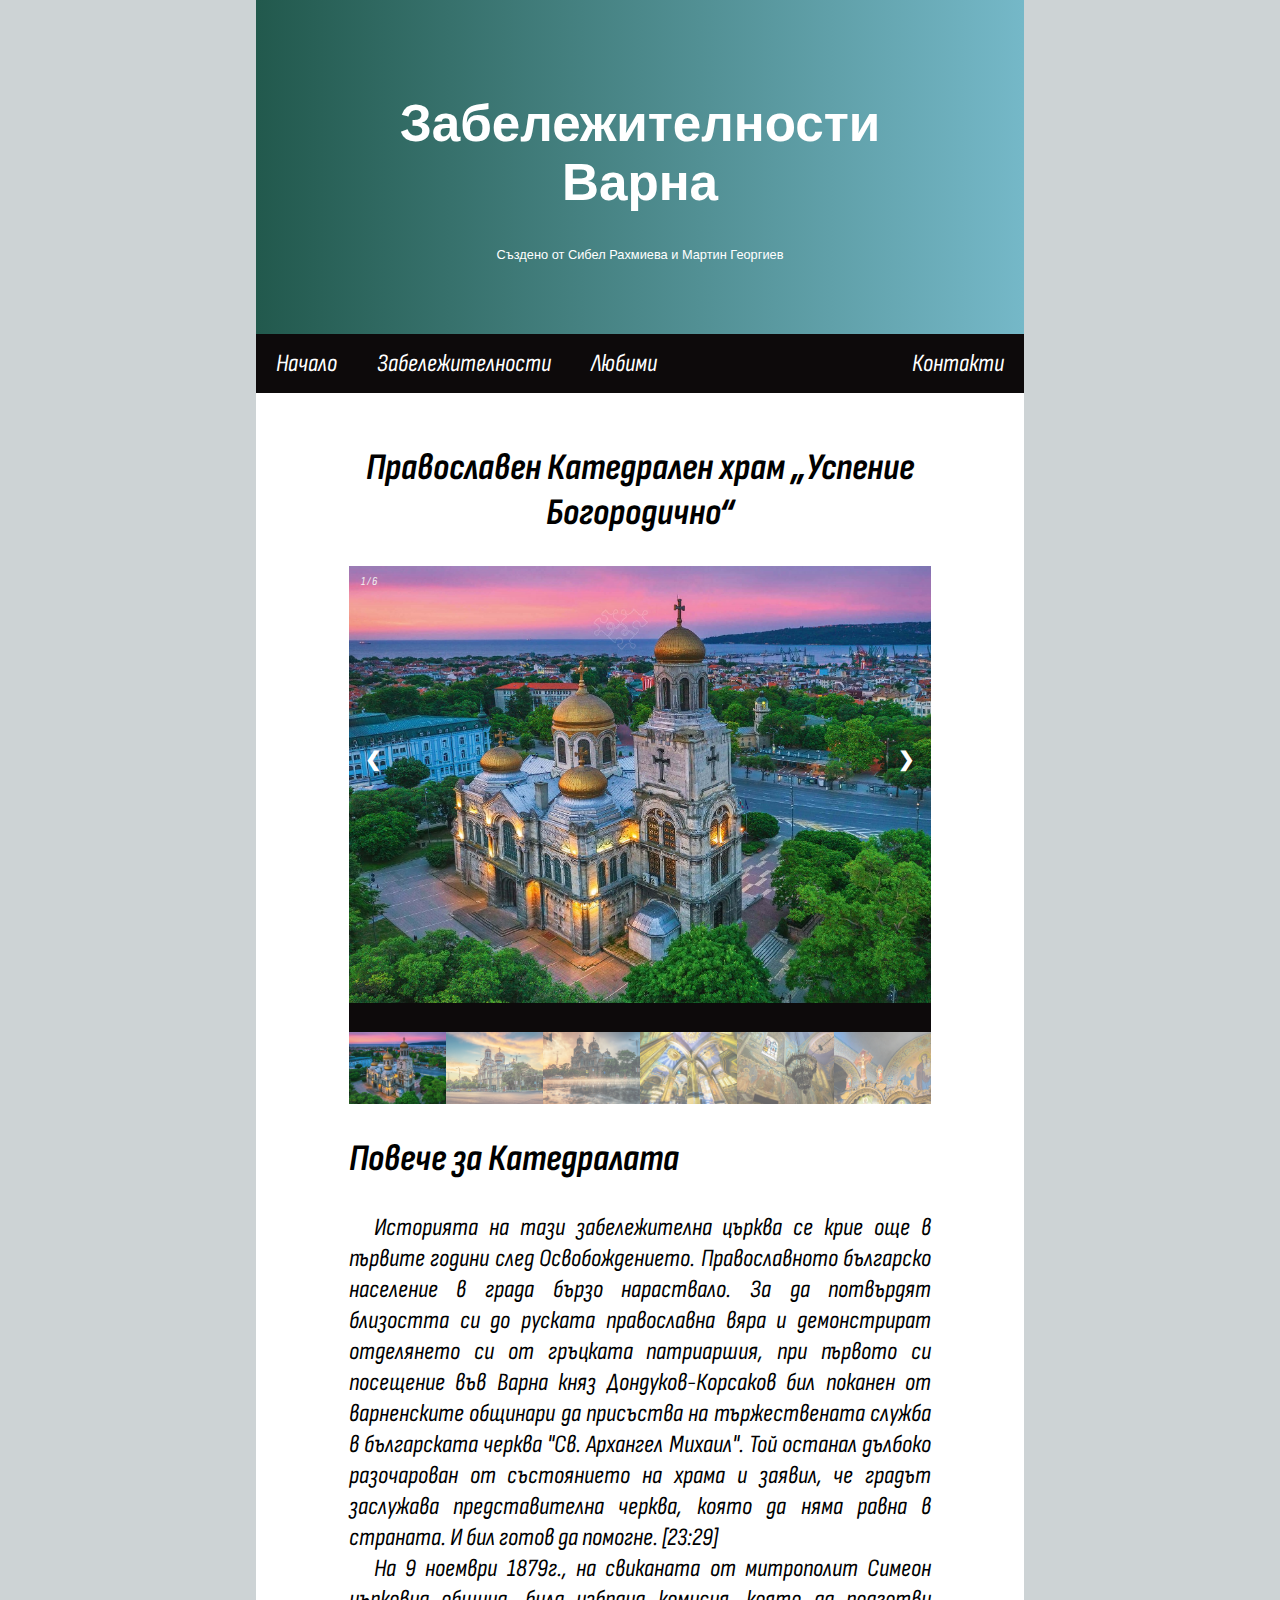
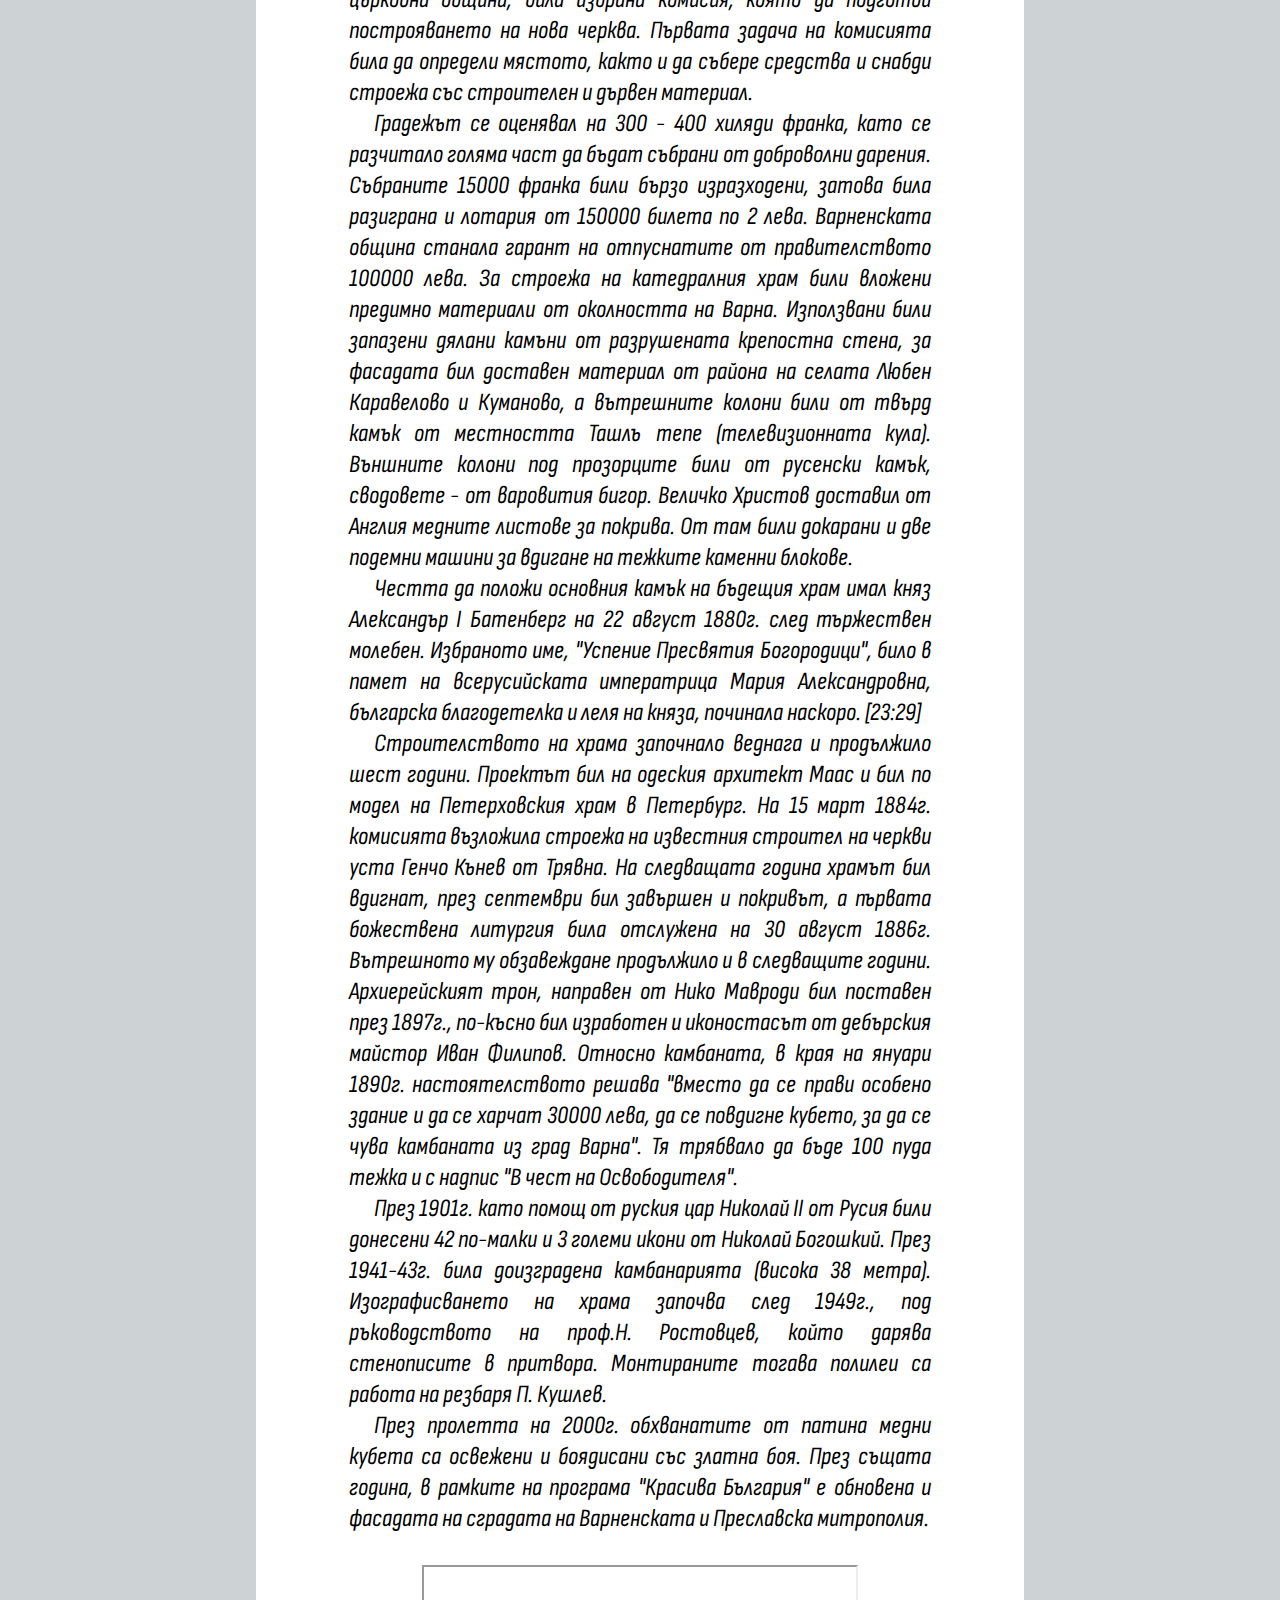
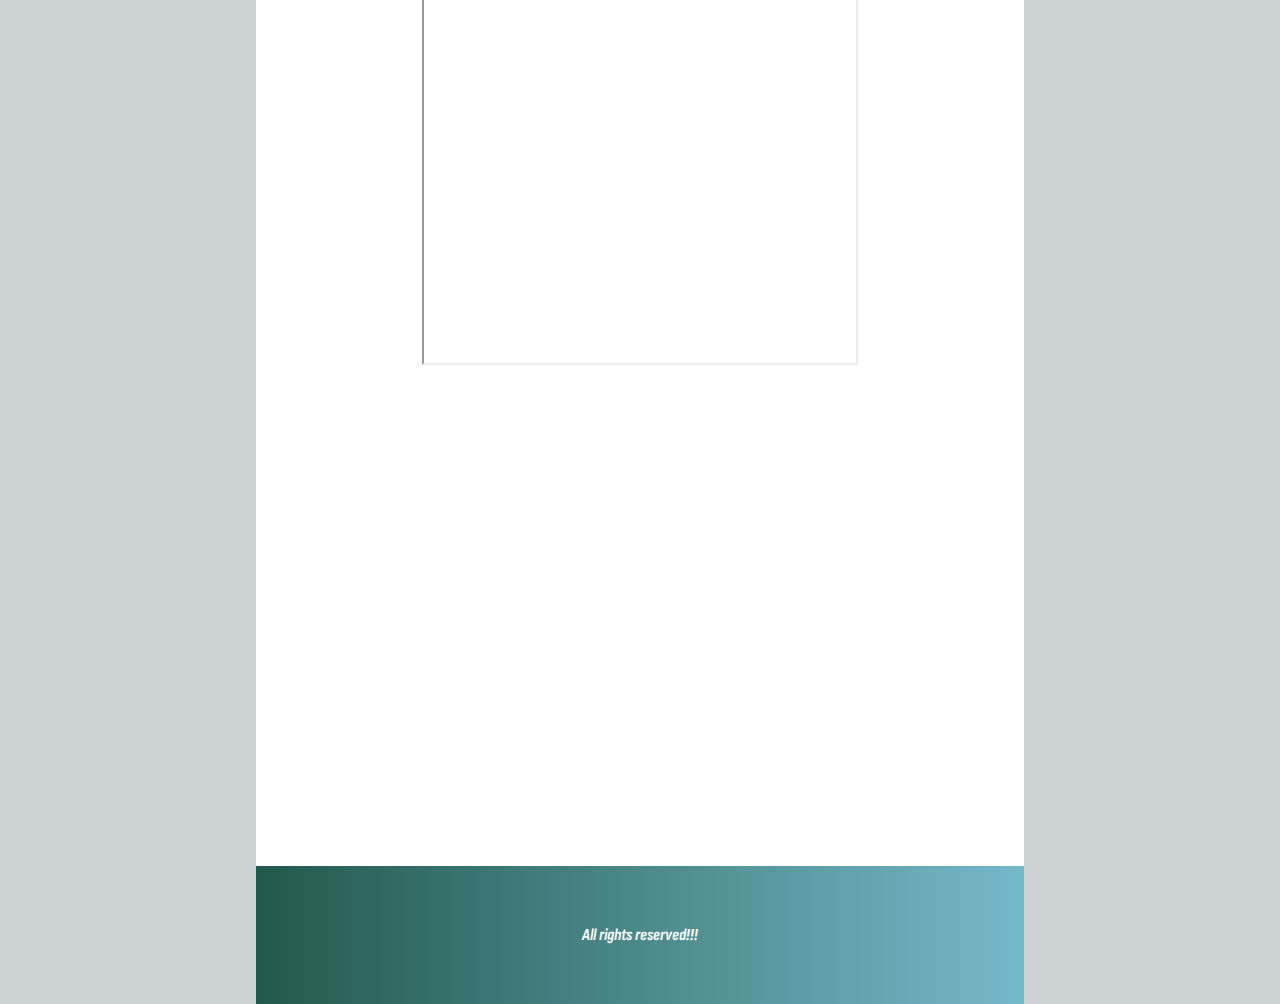
==== Katedrala.html @ 40baf92f "Забележителности" ====
<div style="display:none;">xample</div>
<!DOCTYPE html>
<html lang="en">
<head>
<title>Page Title</title>
<meta charset="UTF-8">
<meta name="viewport" content="width=device-width, initial-scale=1">
<link rel="stylesheet" href="MainCSS.css">
<link rel="stylesheet" href="KPKTR.css">
</head>
<style>
    * {
        box-sizing: border-box;
    }
</style>
<body>

<div class="header">
  <h1>Забележителности Варна</h1>
  <p>Създено от Сибел Рахмиева и Мартин Георгиев</p>
</div>

<div class="navbar">
  <a href="Main.html">Начало</a>
  <a href="#">Забележителности</a>
  <a href="#">Любими</a>
  <a href="Contacts.html" class="right">Контакти</a>
</div>

  
  <div class="main">
        <h2 style="text-align:center">Православен Катедрален храм „Успение Богородично“</h2>

    <div class="container">
      <div class="mySlides">
        <div class="numbertext">1 / 6</div>
        <img src="Katedralata/katedrala1ob.jpg" style="width:100%">
      </div>

      <div class="mySlides">
        <div class="numbertext">2 / 6</div>
        <img src="Katedralata/katedrala2ob1.jpg" style="width:100%">
      </div>

      <div class="mySlides">
        <div class="numbertext">3 / 6</div>
        <img src="Katedralata/katedrala3ob1.jpg" style="width:100%">
      </div>
        
      <div class="mySlides">
        <div class="numbertext">4 / 6</div>
        <img src="Katedralata/katedrala4ob1.jpg" style="width:100%">
      </div>

      <div class="mySlides">
        <div class="numbertext">5 / 6</div>
        <img src="Katedralata/katedrala5ob1.jpg" style="width:100%">
      </div>
        
      <div class="mySlides">
        <div class="numbertext">6 / 6</div>
        <img src="Katedralata/katedrala6ob1.jpg" style="width:100%">
      </div>
        
      <a class="prev" onclick="plusSlides(-1)">❮</a>
      <a class="next" onclick="plusSlides(1)">❯</a>

      <div class="caption-container">
        <p id="caption"></p>
      </div>

      <div class="row">
        <div class="column">
          <img class="demo cursor" src="Katedralata/katedrala1ob.jpg" style="width:100%" onclick="currentSlide(1)">
        </div>
        <div class="column">
          <img class="demo cursor" src="Katedralata/katedrala2ob1.jpg" style="width:100%" onclick="currentSlide(2)">
        </div>
        <div class="column">
          <img class="demo cursor" src="Katedralata/katedrala3ob1.jpg" style="width:100%" onclick="currentSlide(3)">
        </div>
        <div class="column">
          <img class="demo cursor" src="Katedralata/katedrala4ob1.jpg" style="width:100%" onclick="currentSlide(4)">
        </div>
        <div class="column">
          <img class="demo cursor" src="Katedralata/katedrala5ob1.jpg" style="width:100%" onclick="currentSlide(5)">
        </div>    
        <div class="column">
          <img class="demo cursor" src="Katedralata/katedrala6ob1.jpg" style="width:100%" onclick="currentSlide(6)">
        </div>
      </div>
    </div>
    <div class="text">
      <h2>Повече за Катедралата</h2>
      &emsp;Историята на тази забележителна църква се крие още в първите години след Освобождението. Православното българско население в града бързо нараствало. За да потвърдят близостта си до руската православна вяра и демонстрират отделянето си от гръцката патриаршия, при първото си посещение във Варна княз Дондуков-Корсаков бил поканен от варненските общинари да присъства на тържествената служба в българската черква "Св. Архангел Михаил". Той останал дълбоко разочарован от състоянието на храма и заявил, че градът заслужава представителна черква, която да няма равна в страната. И бил готов да помогне.
      [23:29]
      <br>&emsp;На 9 ноември 1879г., на свиканата от митрополит Симеон църковна община, била избрана комисия, която да подготви построяването на нова черква. Първата задача на комисията била да определи мястото, както и да събере средства и снабди строежа със строителен и дървен материал.
      
      <br>&emsp;Градежът се оценявал на 300 - 400 хиляди франка, като се разчитало голяма част да бъдат събрани от доброволни дарения. Събраните 15000 франка били бързо изразходени, затова била разиграна и лотария от 150000 билета по 2 лева. Варненската община станала гарант на отпуснатите от правителството 100000 лева. За строежа на катедралния храм били вложени предимно материали от околността на Варна. Използвани били запазени дялани камъни от разрушената крепостна стена, за фасадата бил доставен материал от района на селата Любен Каравелово и Куманово, а вътрешните колони били от твърд камък от местността Ташлъ тепе (телевизионната кула). Външните колони под прозорците били от русенски камък, сводовете - от варовития бигор. Величко Христов доставил от Англия медните листове за покрива. От там били докарани и две подемни машини за вдигане на тежките каменни блокове.
      
      <br>&emsp;Честта да положи основния камък на бъдещия храм имал княз Александър І Батенберг на 22 август 1880г. след тържествен молебен. Избраното име, "Успение Пресвятия Богородици", било в памет на всерусийската императрица Мария Александровна, българска благодетелка и леля на княза, починала наскоро.
      [23:29]
      <br>&emsp;Строителството на храма започнало веднага и продължило шест години. Проектът бил на одеския архитект Маас и бил по модел на Петерховския храм в Петербург. На 15 март 1884г. комисията възложила строежа на известния строител на черкви уста Генчо Кънев от Трявна. На следващата година храмът бил вдигнат, през септември бил завършен и покривът, а първата божествена литургия била отслужена на 30 август 1886г. Вътрешното му обзавеждане продължило и в следващите години. Архиерейският трон, направен от Нико Мавроди бил поставен през 1897г., по-късно бил изработен и иконостасът от дебърския майстор Иван Филипов. Относно камбаната, в края на януари 1890г. настоятелството решава "вместо да се прави особено здание и да се харчат 30000 лева, да се повдигне кубето, за да се чува камбаната из град Варна". Тя трябвало да бъде 100 пуда тежка и с надпис "В чест на Освободителя".
      
      <br>&emsp;През 1901г. като помощ от руския цар Николай ІІ от Русия били донесени 42 по-малки и 3 големи икони от Николай Богошкий. През 1941-43г. била доизградена камбанарията (висока 38 метра). Изографисването на храма започва след 1949г., под ръководството на проф.Н. Ростовцев, който дарява стенописите в притвора. Монтираните тогава полилеи са работа на резбаря П. Кушлев.
      
      <br>&emsp;През пролетта на 2000г. обхванатите от патина медни кубета са освежени и боядисани със златна боя. През същата година, в рамките на програма "Красива България" е обновена и фасадата на сградата на Варненската и Преславска митрополия.
    </div>
    <br>
    <div class="video">
      <iframe width="60%" height="400px" src="https://www.youtube.com/embed/X_Yso9br3H8">
      </iframe>
    </div>
    <br>
    <div class="map" style="text-align: center;">
        <iframe src="https://www.google.com/maps/embed?pb=!1m18!1m12!1m3!1d2908.200100634223!2d27.907688215555847!3d43.205292179139164!2m3!1f0!2f0!3f0!3m2!1i1024!2i768!4f13.1!3m3!1m2!1s0x40a4538ad56d557b%3A0x912c9c9aa2bd3908!2z0JrQsNGC0LXQtNGA0LDQu9CwICLQodCy0LXRgtC-INCj0YHQv9C10L3QuNC1INCR0L7Qs9C-0YDQvtC00LjRh9C90L4iLCA5MDAwINCl0YDQuNGB0YLQviDQkdC-0YLQtdCyLCDQktCw0YDQvdCw!5e0!3m2!1sbg!2sbg!4v1673738706077!5m2!1sbg!2sbg" width="80%" height="50%" frameborder="0" style="border:0;" allowfullscreen="" aria-hidden="false" tabindex="0"></iframe>
    </div>
  </div>

<div class="footer">
  <h6>All rights reserved!!!</h6>
</div>

<script>
  let slideIndex = 1;
  showSlides(slideIndex);
  
  function plusSlides(n) {
    showSlides(slideIndex += n);
  }
  
  function currentSlide(n) {
    showSlides(slideIndex = n);
  }
  
  function showSlides(n) {
    let i;
    let slides = document.getElementsByClassName("mySlides");
    let dots = document.getElementsByClassName("demo");
    if (n > slides.length) {slideIndex = 1}
    if (n < 1) {slideIndex = slides.length}
    for (i = 0; i < slides.length; i++) {
      slides[i].style.display = "none";
    }
    for (i = 0; i < dots.length; i++) {
      dots[i].className = dots[i].className.replace(" active", "");
    }
    slides[slideIndex-1].style.display = "block";
    dots[slideIndex-1].className += " active";
  }
  </script>

</body>
</html>
---- MainCSS.css ----
@font-face {
    font-family: "CustomFont";
    src: url(Pattaya-Regular.ttf);
  }

  @font-face {
    font-family: "CustomFont2";
    src: url(SofiaSansCondensed-Italic-VariableFont_wght.ttf);
  }
/* Style the body */
body {
  font-family: "CustomFont2", Arial, Helvetica, sans-serif;
  font-size: 25px;
  margin: auto;
  width: 60%;
  background-color: #CDD3D5;
}

/* Header/logo Title */
.header {
  font-family: "CustomFont", Arial, Helvetica, sans-serif;
  padding: 60px;
  text-align: center;
  background: rgb(34,89,77);
  background: linear-gradient(90deg, rgba(34,89,77,1) 0%, rgba(117,184,200,1) 100%);
  color: white;
}

/* Increase the font size of the heading */
.header h1 {
  font-size: 4vw;
}
.header p{
    font-size: 1vw;
}
/* Sticky navbar - toggles between relative and fixed, depending on the scroll position. It is positioned relative until a given offset position is met in the viewport - then it "sticks" in place (like position:fixed). The sticky value is not supported in IE or Edge 15 and earlier versions. However, for these versions the navbar will inherit default position */
.navbar {
  overflow: hidden;
  background-color: #0D0A0B;
  position: sticky;
  top: 0;
}

/* Style the navigation bar links */
.navbar a {
  float: left;
  display: block;
  color: white;
  text-align: center;
  padding: 14px 20px;
  text-decoration: none;
}


/* Right-aligned link */
.navbar a.right {
  float: right;
}

/* Change color on hover */
.navbar a:hover {
  background-color: #ddd;
  color: #0D0A0B;
}

/* Active/current link */
.navbar a.active {
  background-color: #506C64;
  color: white;
}

/* Main column */
.main {   
  background-color: white;
  padding: 20px;
}

.zab{
  display: flex;
  flex-wrap: wrap;
}
.left1{
    flex:30%;
    padding: 1%;
}
.right1{
    flex:70%;
    padding: 1%;
}
button{
    font-family: "CustomFont2", Arial, Helvetica, sans-serif;
    background: rgb(34,89,77);
    background: linear-gradient(90deg, rgba(34,89,77,1) 0%, rgba(117,184,200,1) 100%);
    border-radius: 4px;
    bottom: 0;
    right: 0;
    color:white;
    width: 25%;
    height: 15%;
    border-style: none;
    font-size: 20px;
    float: right;
    font-weight: bold;
}
button:hover{
    opacity: 80%;
}

.footer {
  padding: 20px;
  color:white;
  text-align: center;
  background: rgb(34,89,77);
  background: linear-gradient(90deg, rgba(34,89,77,1) 0%, rgba(117,184,200,1) 100%);
}

@media screen and (max-width: 1400px) {
    .zab {   
      flex-direction: column;
    }
  }

/* Responsive layout - when the screen is less than 400px wide, make the navigation links stack on top of each other instead of next to each other */
@media screen and (max-width: 1100px) {
  .navbar a {
    float: none;
    width: 100%;
  }
}
---- KPKTR.css ----
img {
    vertical-align: middle;
  }
  
  /* Position the image container (needed to position the left and right arrows) */
  .container {
    position: relative;
    width: 80%;
    margin: auto;
  }
  
  /* Hide the images by default */
  .mySlides {
    display: none;
  }
  
  /* Add a pointer when hovering over the thumbnail images */
  .cursor {
    cursor: pointer;
  }
  
  /* Next & previous buttons */
  .prev,
  .next {
    cursor: pointer;
    position: absolute;
    top: 40%;
    width: auto;
    padding: 16px;
    margin-top: -50px;
    color: white;
    font-weight: bold;
    font-size: 20px;
    border-radius: 0 3px 3px 0;
    user-select: none;
    -webkit-user-select: none;
  }
  
  /* Position the "next button" to the right */
  .next {
    right: 0;
    border-radius: 3px 0 0 3px;
  }
  
  /* On hover, add a black background color with a little bit see-through */
  .prev:hover,
  .next:hover {
    background-color: rgba(0, 0, 0, 0.8);
  }
  
  /* Number text (1/3 etc) */
  .numbertext {
    color: #f2f2f2;
    font-size: 12px;
    padding: 8px 12px;
    position: absolute;
    top: 0;
  }
  
  /* Container for image text */
  .caption-container {
    text-align: center;
    background-color: #0D0A0B;
    padding: 2px 16px;
    color: white;
  }
  .text{
    width: 80%;
    margin:auto;
    text-align: justify;
    text-justify: inter-word;
  }
  .video{
    text-align: center;
  }
  .row:after {
    content: "";
    display: table;
    clear: both;
  }
  
  /* Six columns side by side */
  .column {
    float: left;
    width: 16.66%;
  }
  
  /* Add a transparency effect for thumnbail images */
  .demo {
    opacity: 0.6;
  }
  
  .active,
  .demo:hover {
    opacity: 1;
  }
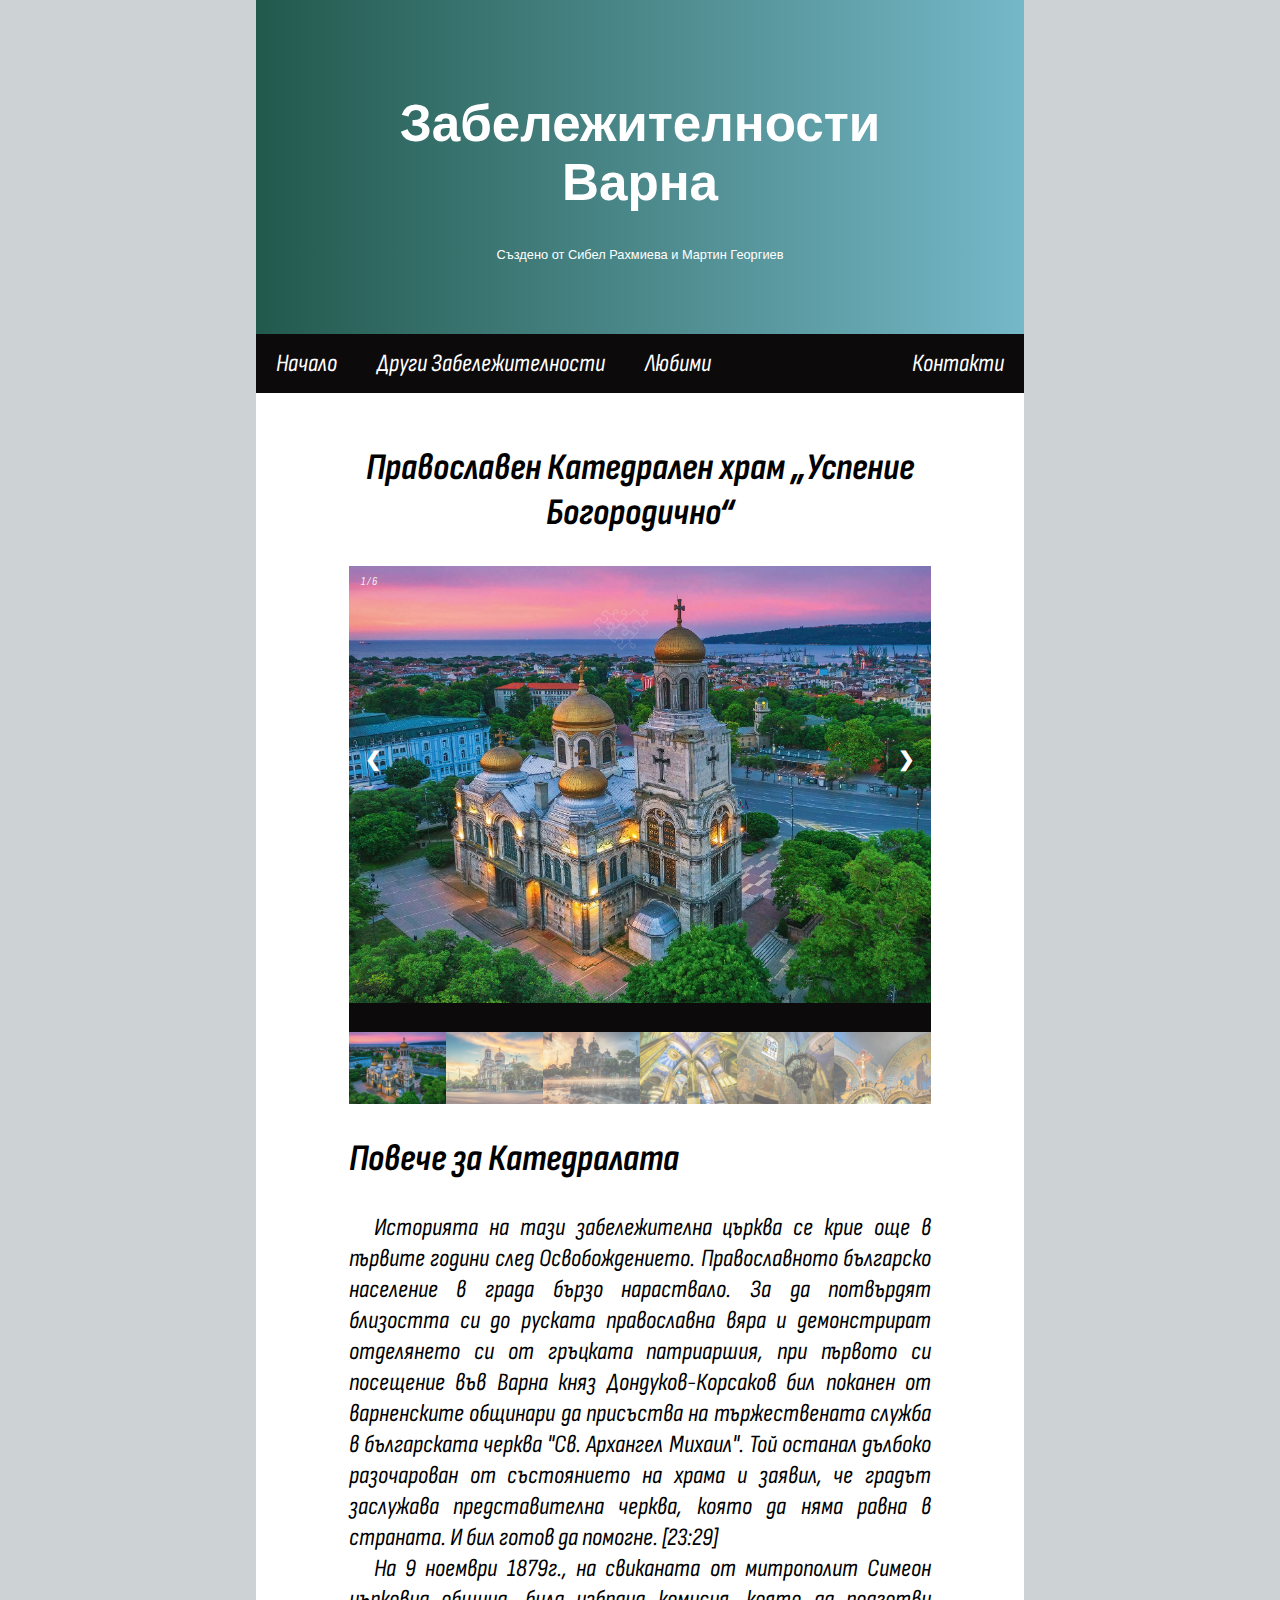
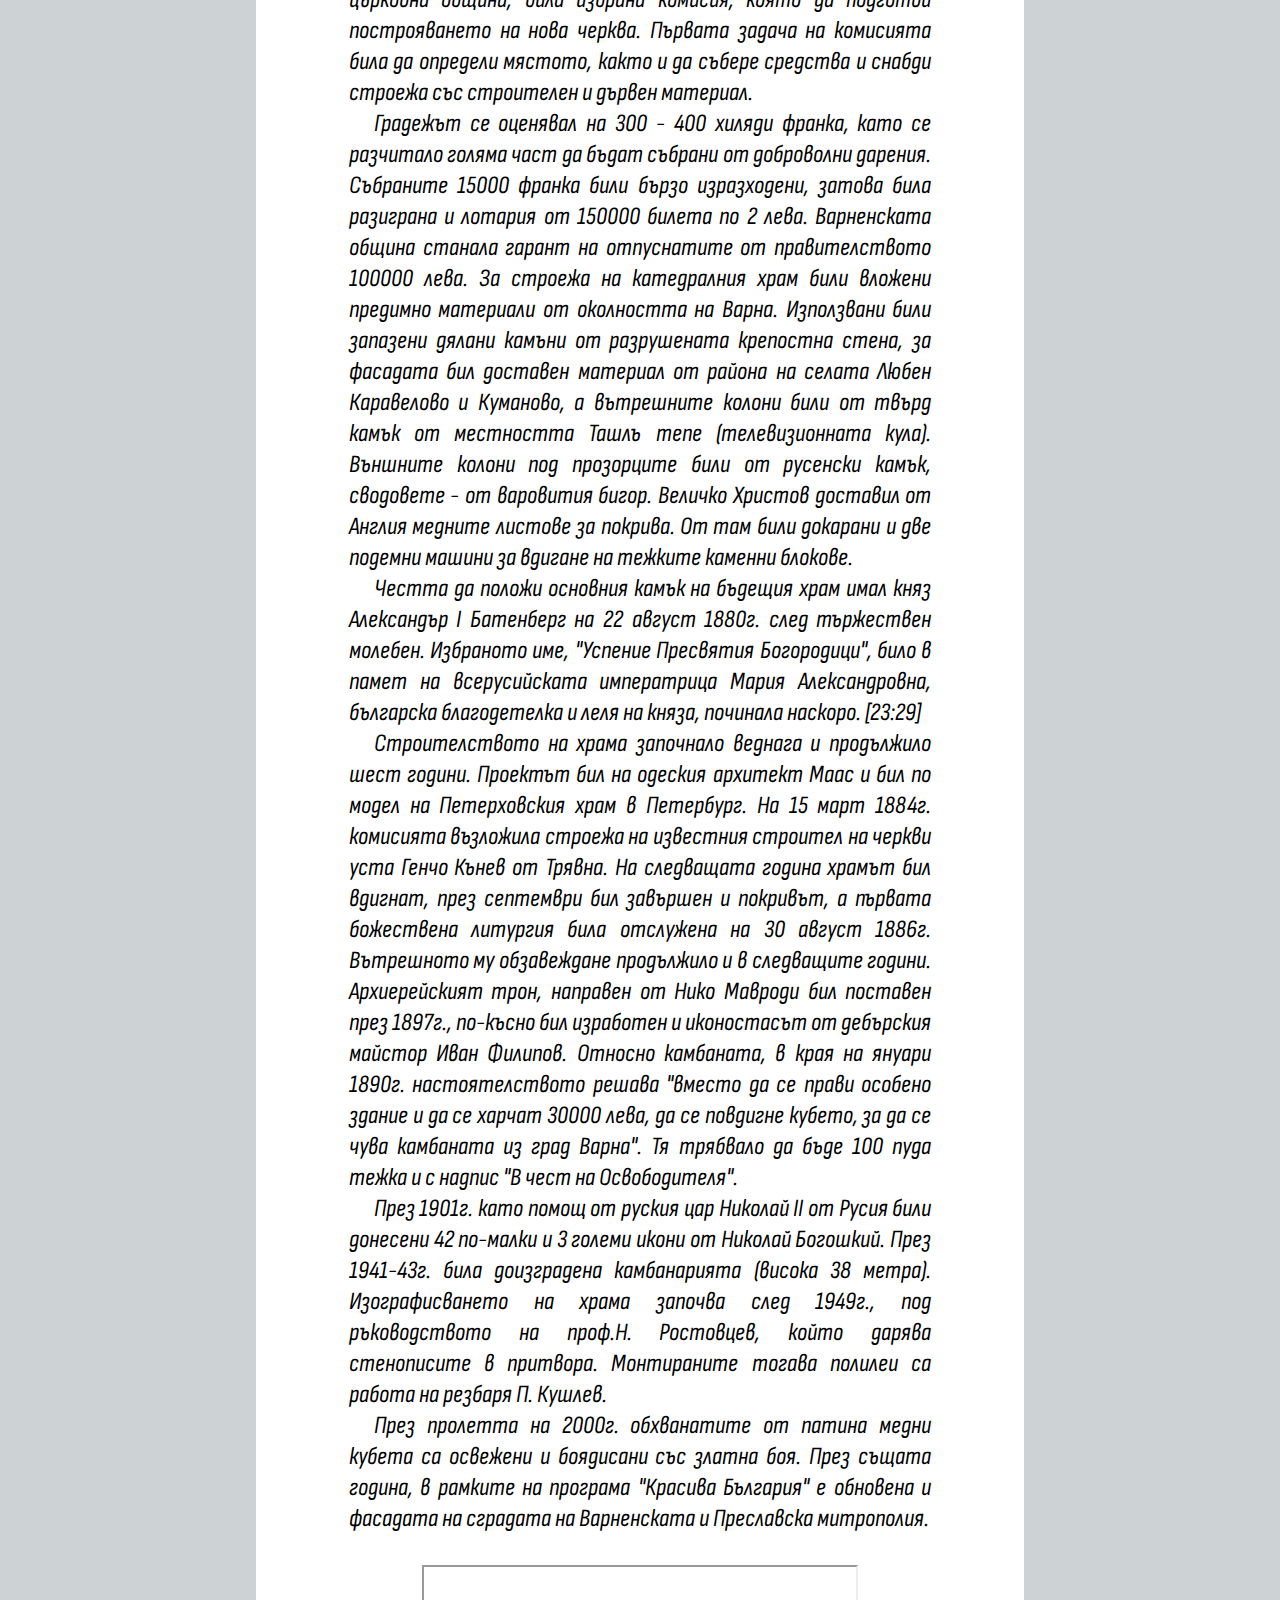
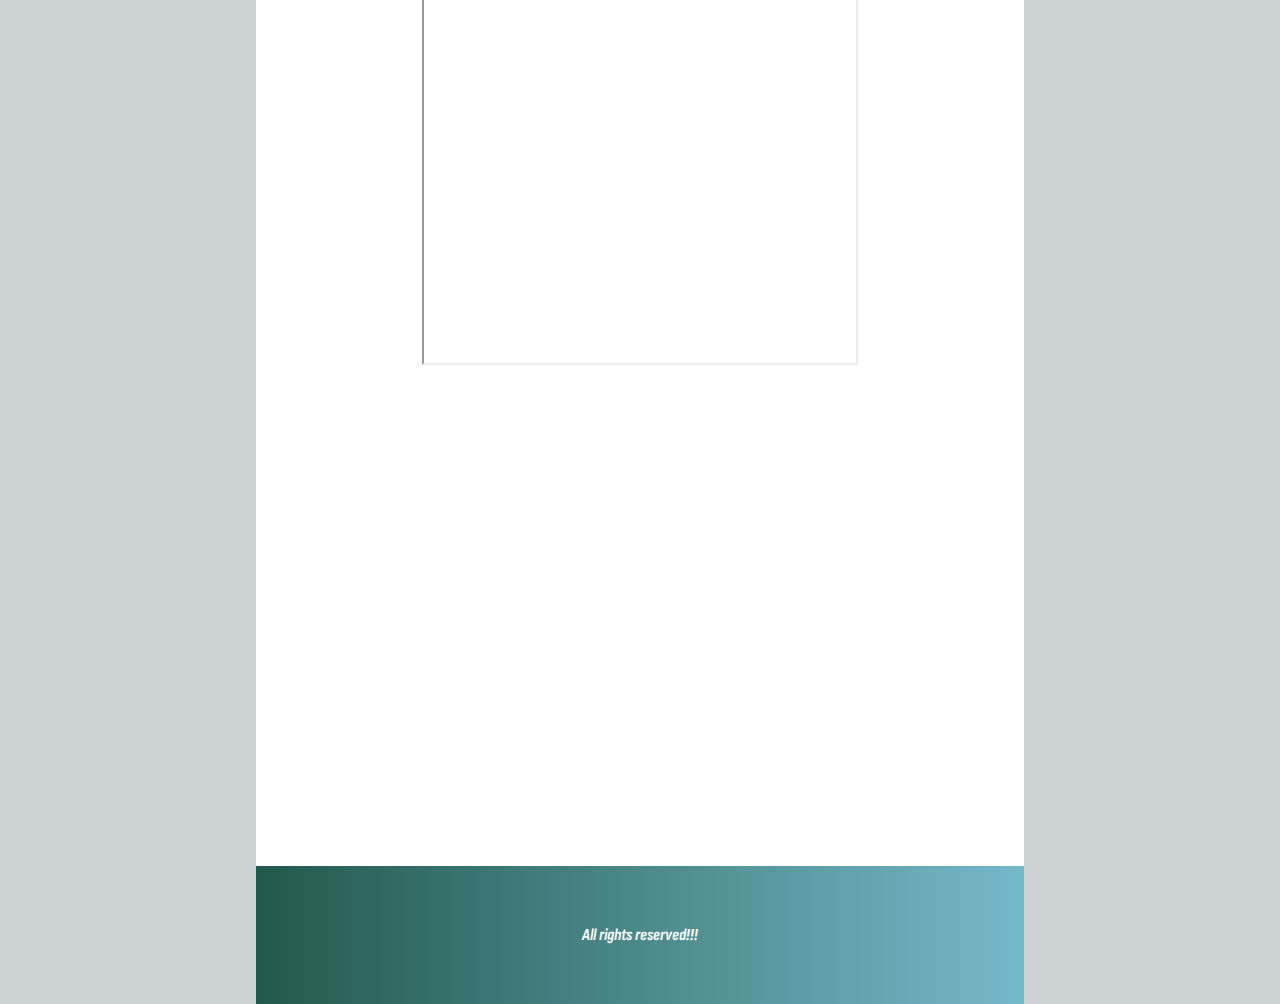
==== commit 02a630a5: "Merge 9a58c6111fbf19d6c73920a036c6b181c5f6bf90 into e83c3ea5420c05cfb81a7fbb586bdc2181d4cd83" ====
--- a/Katedrala.html
+++ b/Katedrala.html
@@ -22,7 +22,7 @@
 
 <div class="navbar">
   <a href="Main.html">Начало</a>
-  <a href="#">Забележителности</a>
+  <a href="DrugiZabelejitelnosti.html">Други Забележителности</a>
   <a href="#">Любими</a>
   <a href="Contacts.html" class="right">Контакти</a>
 </div>
--- a/MainCSS.css
+++ b/MainCSS.css
@@ -7,7 +7,7 @@
     font-family: "CustomFont2";
     src: url(SofiaSansCondensed-Italic-VariableFont_wght.ttf);
   }
-/* Style the body */
+
 body {
   font-family: "CustomFont2", Arial, Helvetica, sans-serif;
   font-size: 25px;
@@ -16,7 +16,6 @@
   background-color: #CDD3D5;
 }
 
-/* Header/logo Title */
 .header {
   font-family: "CustomFont", Arial, Helvetica, sans-serif;
   padding: 60px;
@@ -26,22 +25,21 @@
   color: white;
 }
 
-/* Increase the font size of the heading */
 .header h1 {
   font-size: 4vw;
 }
 .header p{
     font-size: 1vw;
 }
-/* Sticky navbar - toggles between relative and fixed, depending on the scroll position. It is positioned relative until a given offset position is met in the viewport - then it "sticks" in place (like position:fixed). The sticky value is not supported in IE or Edge 15 and earlier versions. However, for these versions the navbar will inherit default position */
+
 .navbar {
   overflow: hidden;
   background-color: #0D0A0B;
   position: sticky;
   top: 0;
+  z-index: 1;
 }
 
-/* Style the navigation bar links */
 .navbar a {
   float: left;
   display: block;
@@ -51,25 +49,26 @@
   text-decoration: none;
 }
 
-
-/* Right-aligned link */
 .navbar a.right {
   float: right;
 }
 
-/* Change color on hover */
+.navbar a.right1 {
+  float: right;
+  background-color: #506C64;
+  color: white;
+}
+
 .navbar a:hover {
   background-color: #ddd;
   color: #0D0A0B;
 }
 
-/* Active/current link */
 .navbar a.active {
   background-color: #506C64;
   color: white;
 }
 
-/* Main column */
 .main {   
   background-color: white;
   padding: 20px;
@@ -87,7 +86,7 @@
     flex:70%;
     padding: 1%;
 }
-button{
+.more{
     font-family: "CustomFont2", Arial, Helvetica, sans-serif;
     background: rgb(34,89,77);
     background: linear-gradient(90deg, rgba(34,89,77,1) 0%, rgba(117,184,200,1) 100%);
@@ -120,7 +119,6 @@
     }
   }
 
-/* Responsive layout - when the screen is less than 400px wide, make the navigation links stack on top of each other instead of next to each other */
 @media screen and (max-width: 1100px) {
   .navbar a {
     float: none;
--- a/KPKTR.css
+++ b/KPKTR.css
@@ -4,24 +4,20 @@
     vertical-align: middle;
   }
   
-  /* Position the image container (needed to position the left and right arrows) */
   .container {
     position: relative;
     width: 80%;
     margin: auto;
   }
   
-  /* Hide the images by default */
   .mySlides {
     display: none;
   }
   
-  /* Add a pointer when hovering over the thumbnail images */
   .cursor {
     cursor: pointer;
   }
   
-  /* Next & previous buttons */
   .prev,
   .next {
     cursor: pointer;
@@ -38,19 +34,16 @@
     -webkit-user-select: none;
   }
   
-  /* Position the "next button" to the right */
   .next {
     right: 0;
     border-radius: 3px 0 0 3px;
   }
   
-  /* On hover, add a black background color with a little bit see-through */
   .prev:hover,
   .next:hover {
     background-color: rgba(0, 0, 0, 0.8);
   }
   
-  /* Number text (1/3 etc) */
   .numbertext {
     color: #f2f2f2;
     font-size: 12px;
@@ -59,7 +52,6 @@
     top: 0;
   }
   
-  /* Container for image text */
   .caption-container {
     text-align: center;
     background-color: #0D0A0B;
@@ -81,13 +73,11 @@
     clear: both;
   }
   
-  /* Six columns side by side */
   .column {
     float: left;
     width: 16.66%;
   }
   
-  /* Add a transparency effect for thumnbail images */
   .demo {
     opacity: 0.6;
   }
